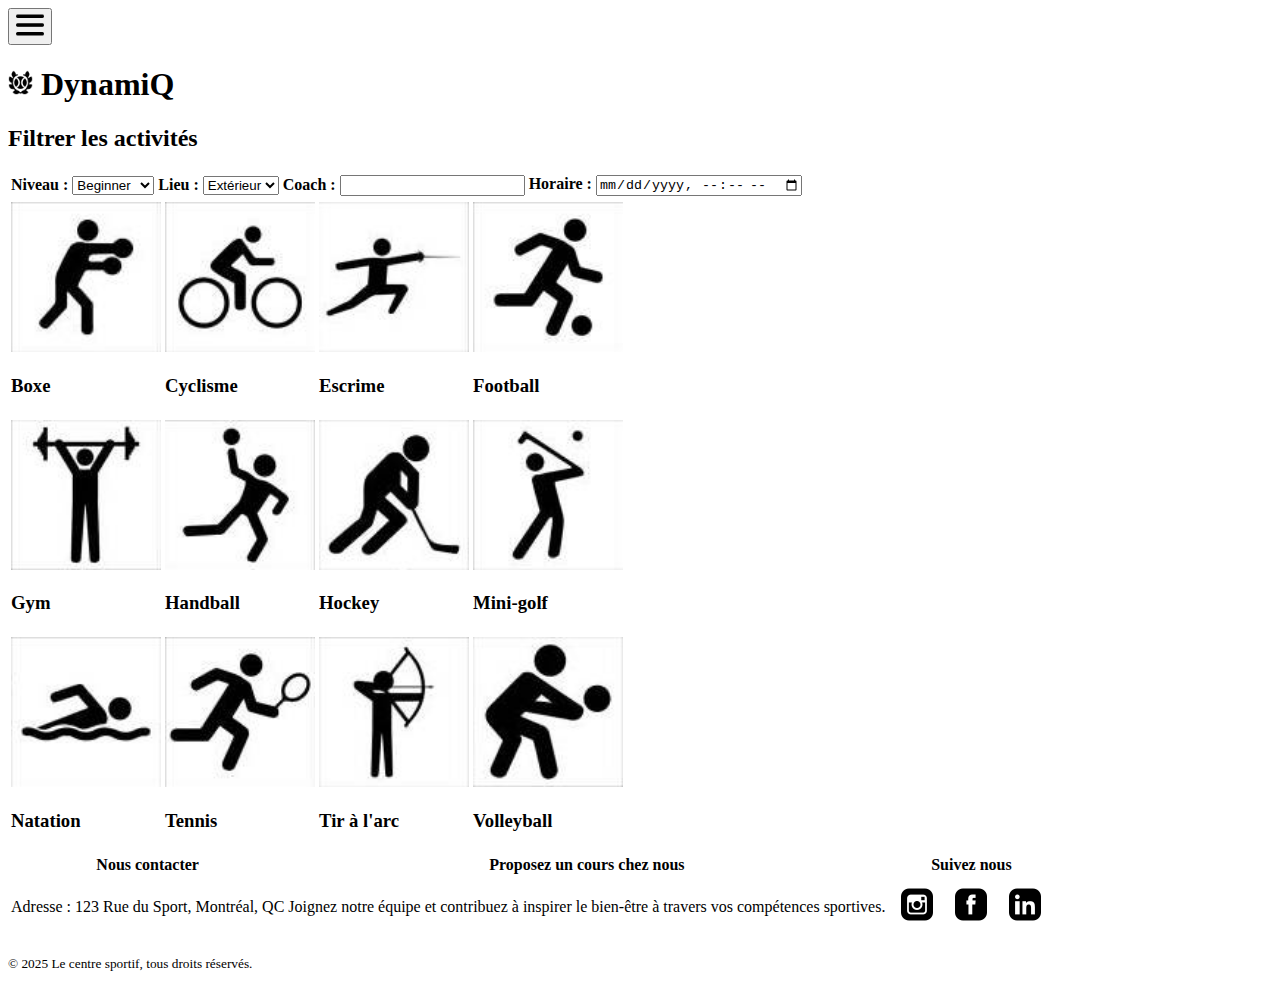
==== liste-activite.html @ 5c509751 "HTML - done" ====
<!DOCTYPE html>
<html lang="en">

  <head>
    <meta charset="UTF-8">
    <meta name="viewport" content="width=device-width, initial-scale=1.0">
    <title>Projet-de-Session</title>
  </head>

  <body>

    <!--HEADER-->
    <header>
      <button type="menu">
        <img src="./assets/menu.png" alt="menu" width="28">
      </button>
      <h1>
        <img src="./assets/icon.png" alt="icon" width=25>
        DynamiQ
      </h1>
    </header>

    <!--MAIN SECTION-->
    <main>
      <div>
        <h2>Filtrer les activités</h2>
        <form>
          <table>
            <thead>
              <tr>
                <th>
                  <label for="level">Niveau :</label>
                  <select name="level">
                    <option value="0">Beginner</option>
                    <option value="1">Medium</option>
                    <option value="2">Advanced</option>
                    <option value="3">Expert</option>
                  </select>
                </th>
                <th>
                  <label for="place">Lieu :</label>
                  <select name="place">
                    <option value="0">Extérieur</option>
                    <option value="1">Intérieur</option>
                  </select>
                </th>
                <th>
                  <label for="coach">Coach :</label>
                  <input type="text" name="coach">
                </th>
                <th>
                  <label for="schedule">Horaire :</label>
                  <input type="datetime-local" name="schedule">
                </th>
              </tr>
            </thead>
          </table>
        </form>
      </div>
      
      <!-- Images sports-->
      <div>
        <table>
          <!-- Première rangée du tableau-->

          <tr>

            <td>
              <article>
                <img src="./assets/sports/tile007.jpg" alt="Boxe" width="150">
                <h3>Boxe</h3>
              </article>
            </td>

            <td>
              <article>
                <img src="./assets/sports/tile006.jpg" alt="Cyclisme" width="150">
                <h3>Cyclisme</h3>
              </article>
            </td>

            <td>
              <article>
                <img src="./assets/sports/tile017.jpg" alt="Escrime" width="150">
                <h3>Escrime</h3>
              </article>
            </td>

            <td>
              <article>
                <img src="./assets/sports/tile000.jpg" alt="Football" width="150">
                <h3>Football</h3>
              </article>
            </td>
          </tr>

          <!-- Deuxième rangée du tableau-->
          <tr>

            <td>
              <article>
                <img src="./assets/sports/tile019.jpg" alt="Gym" width="150">
                <h3>Gym</h3>
              </article>
            </td>

            <td>
              <article>
                <img src="./assets/sports/tile005.jpg" alt="Handball" width="150">
                <h3>Handball</h3>
              </article>
            </td>

            <td>
              <article>
                <img src="./assets/sports/tile015.jpg" alt="Hockey" width="150">
                <h3>Hockey</h3>
              </article>
            </td>

            <td>
              <article>
                <img src="./assets/sports/tile012.jpg" alt="Mini-golf" width="150">
                <h3>Mini-golf</h3>
              </article>
            </td>
          </tr>

          <!-- Troisième rangée du tableau-->
          <tr>

            <td>
              <article>
                <img src="./assets/sports/tile002.jpg" alt="Natation" width="150">
                <h3>Natation</h3>
              </article>
            </td>

            <td>
              <article>
                <img src="./assets/sports/tile001.jpg" alt="Tennis" width="150">
                <h3>Tennis</h3>
              </article>
            </td>

            <td>
              <article>
                <img src="./assets/sports/tile009.jpg" alt="Tir à l'arc" width="150">
                <h3>Tir à l'arc</h3>
              </article>
            </td>

            <td>
              <article>
                <img src="./assets/sports/tile021.jpg" alt="Volleyball" width="150">
                <h3>Volleyball</h3>
              </article>
            </td>
          </tr>
        </table>
          
      </div>
    </main>

    <!--FOOTER-->
    <footer>
      <table>
        <thead>
          <tr>
            <th>Nous contacter</th>
            <th>Proposez un cours chez nous</th>
            <th>Suivez nous</th>
          </tr>
        </thead>
        <tbody>
          <tr>
            <td>
              Adresse : 123 Rue du Sport, Montréal, QC
            </td>
            <td>
              Joignez notre équipe et contribuez à inspirer le bien-être à
              travers vos compétences sportives.
            </td>
            <td>
              <table>
                <tbody>
                  <tr>
                    <td>
                      <img src="./assets/social-media-icons/tile000.png"
                        alt="instagram" width="50">
                    </td>
                    <td>
                      <img src="./assets/social-media-icons/tile001.png"
                        alt="facebook" width="50">
                    </td>
                    <td>
                      <img src="./assets/social-media-icons/tile007.png"
                        alt="linkedin" width="50">
                    </td>
                  </tr>
                </tbody>
              </table>
            </td>
          </tr>
        </tbody>
      </table>
      <p>
        <small>
          &copy; 2025 Le centre sportif, tous droits réservés.
        </small>
      </p>
    </footer>

  </body>

</html>
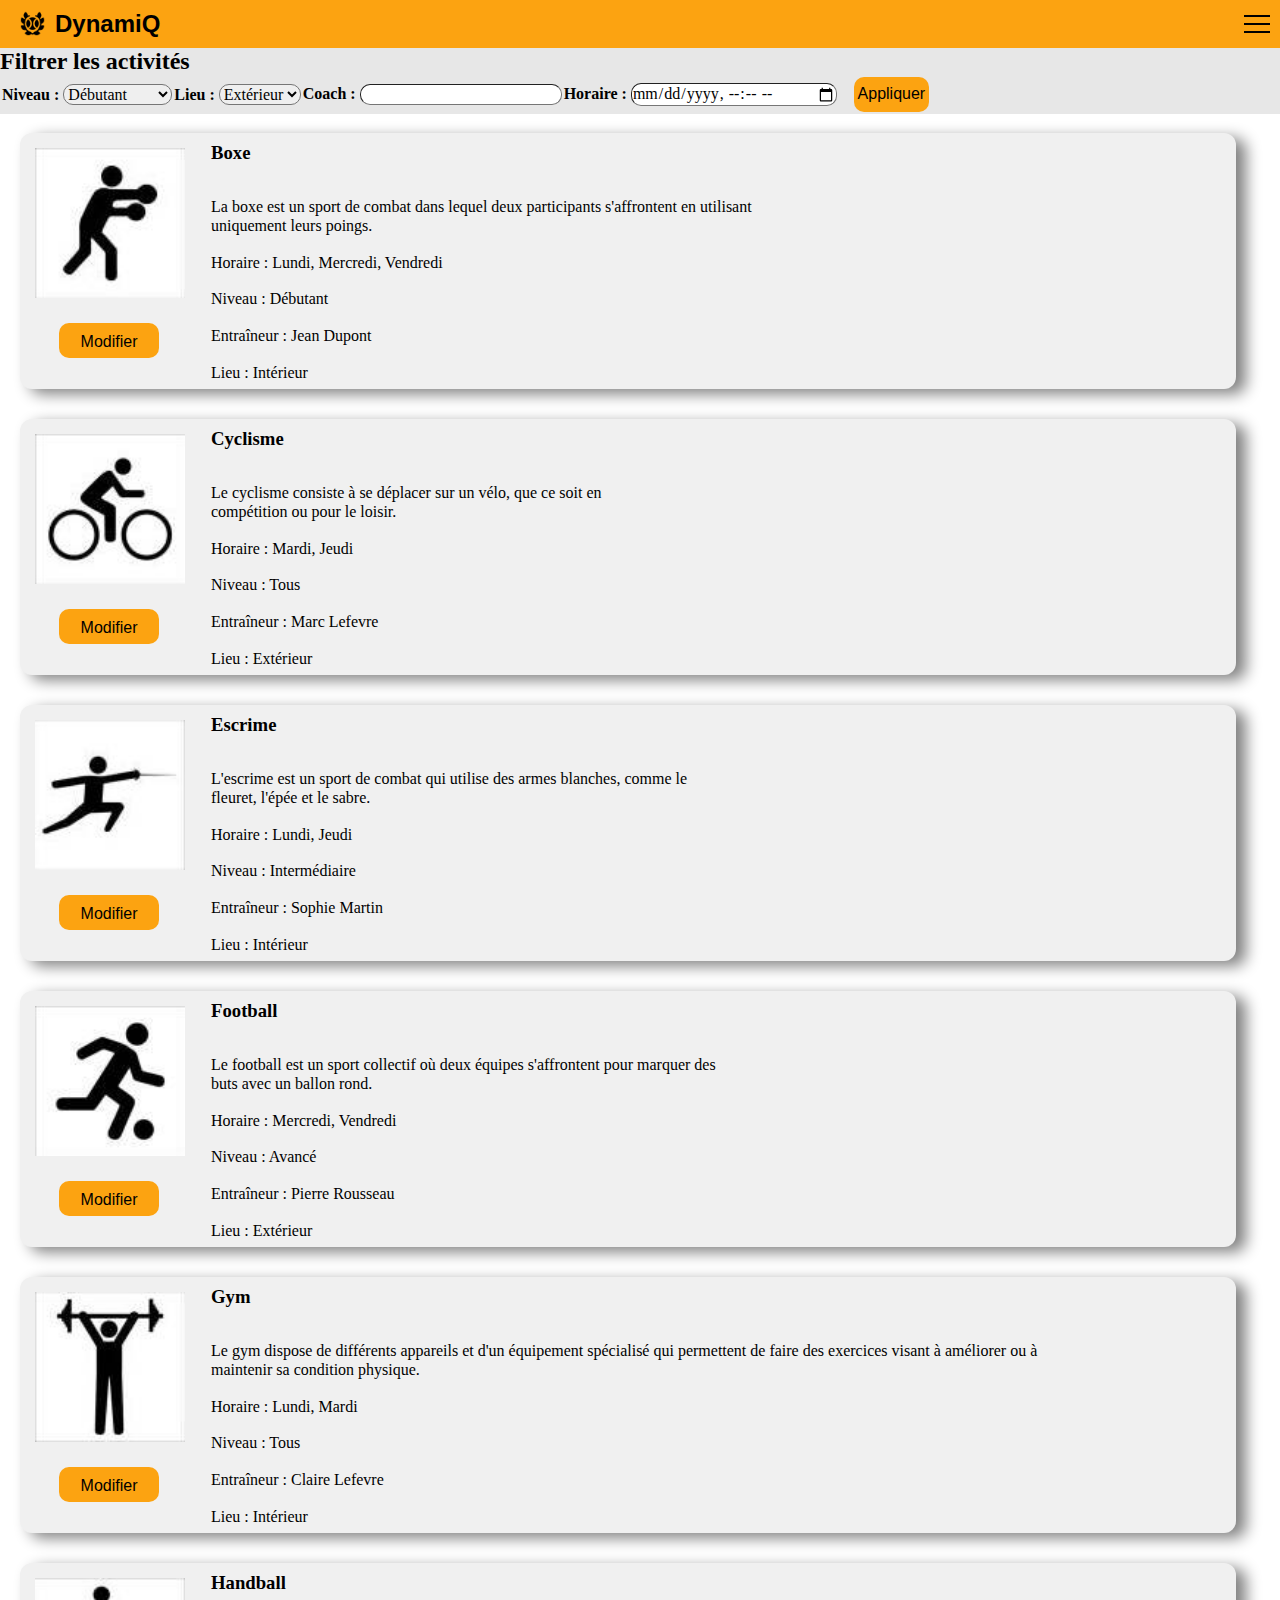
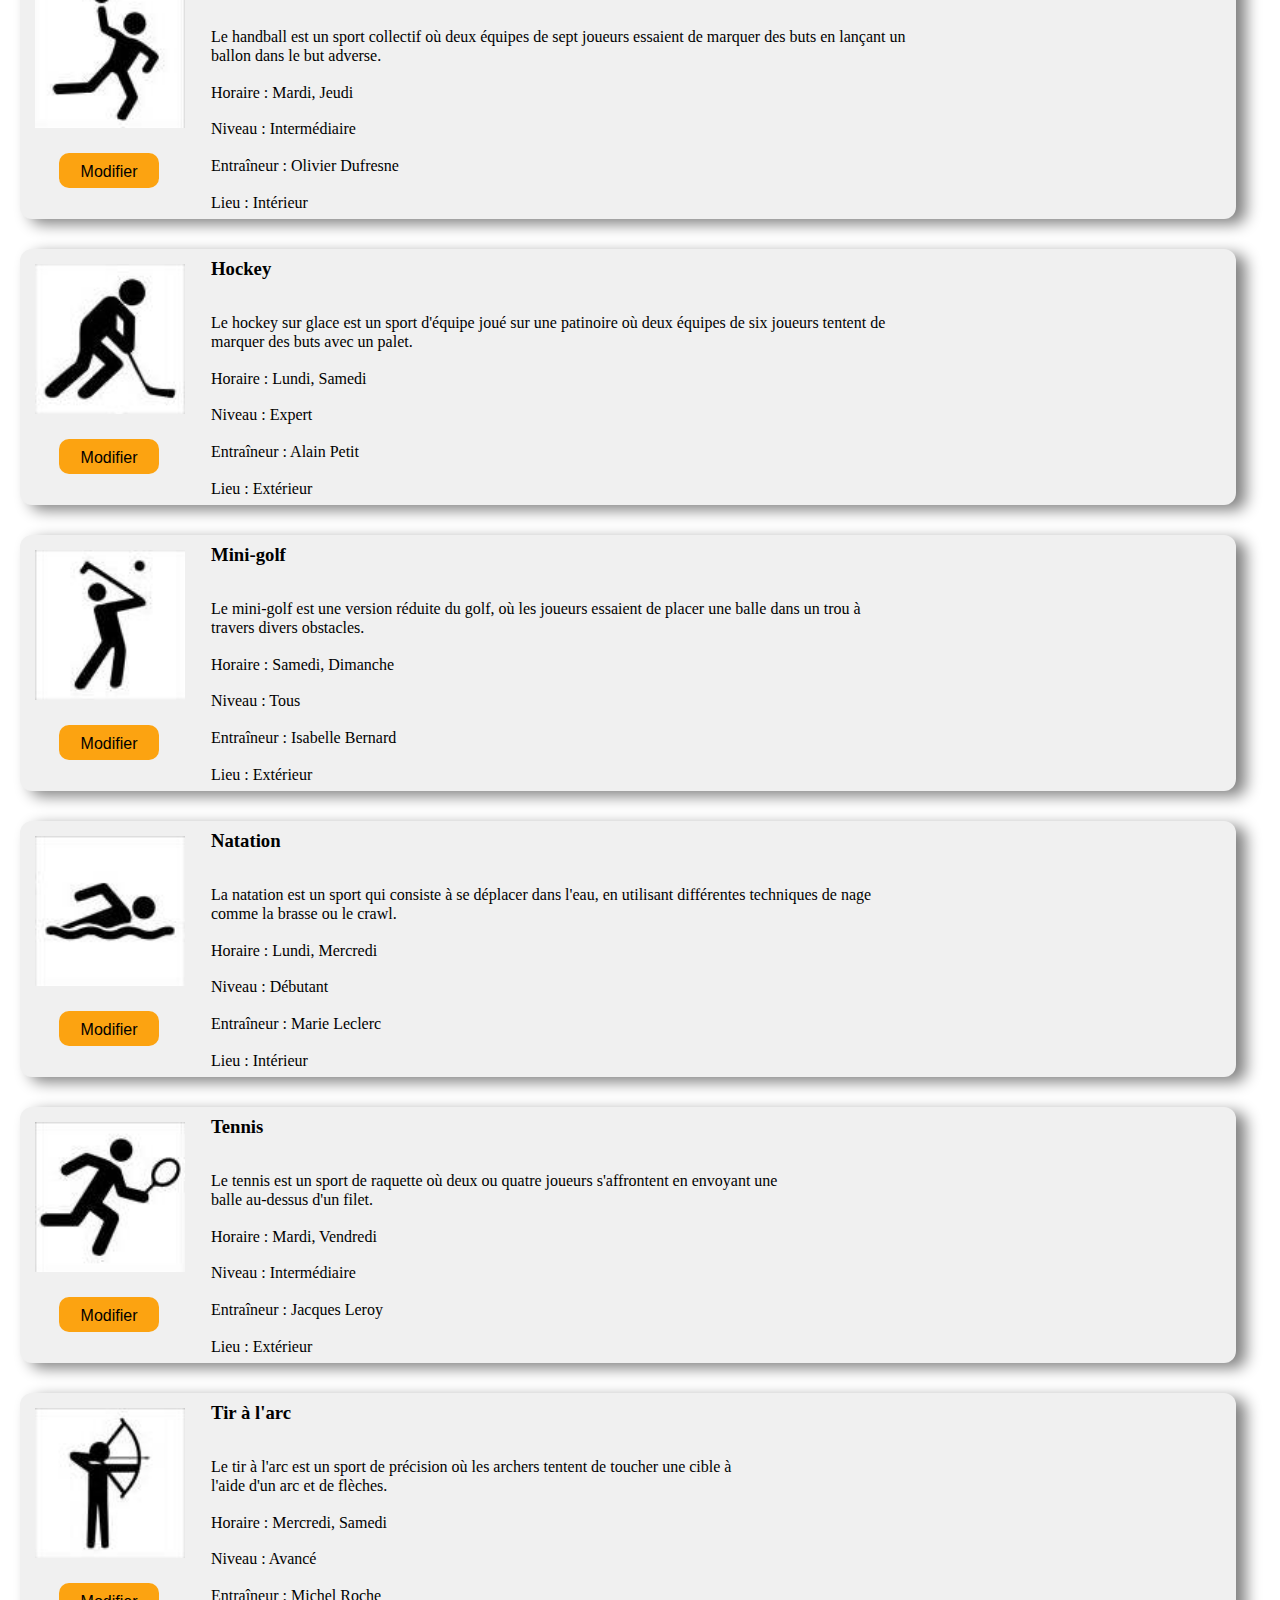
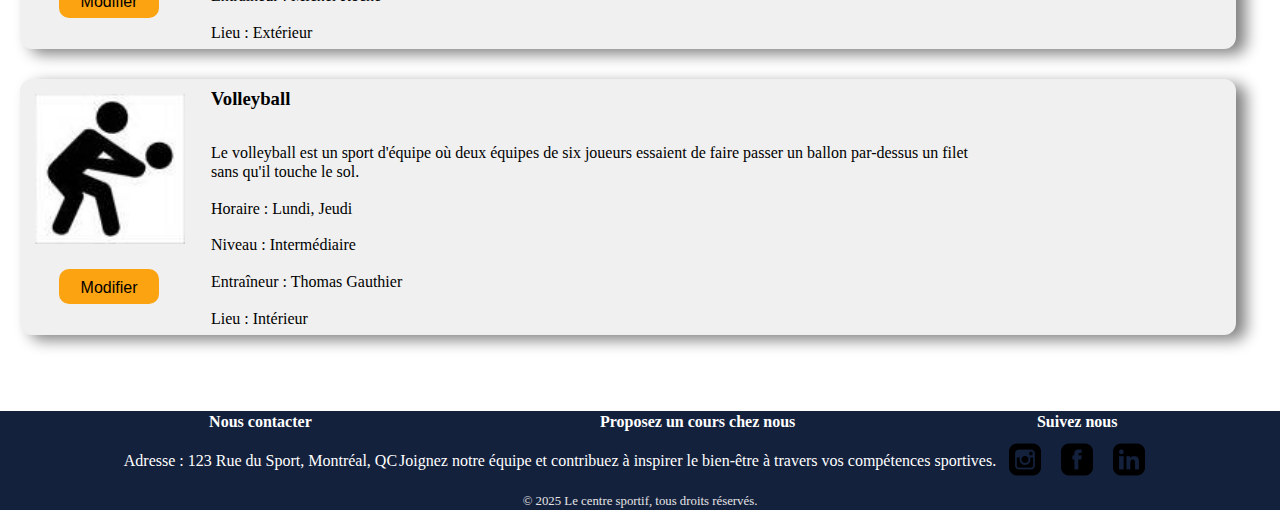
==== commit 902facb1: "CSS - done" ====
--- a/liste-activite.html
+++ b/liste-activite.html
@@ -5,24 +5,37 @@
     <meta charset="UTF-8">
     <meta name="viewport" content="width=device-width, initial-scale=1.0">
     <title>Projet-de-Session</title>
+    <link rel="stylesheet" href="./normalize.css">
+    <link rel="stylesheet" href="liste-activite.css">
   </head>
 
   <body>
 
     <!--HEADER-->
     <header>
-      <button type="menu">
-        <img src="./assets/menu.png" alt="menu" width="28">
-      </button>
+      
       <h1>
         <img src="./assets/icon.png" alt="icon" width=25>
         DynamiQ
       </h1>
+
+      <div class="hamburger-menu">
+        <input id="burger_toggle" type="checkbox" />
+        <label class="burger_btn" for="burger_toggle">
+          <span></span>
+        </label>
+        <ul class="burger_opened">
+          <li><a class="burger_item" href="./main.html">Principale</a></li>
+          <li><a class="burger_item" href="./formulaire.html">Formulaire</a></li>
+        </ul>
+      </div>
+
+
     </header>
 
     <!--MAIN SECTION-->
     <main>
-      <div>
+      <div class="filtre">
         <h2>Filtrer les activités</h2>
         <form>
           <table>
@@ -31,9 +44,9 @@
                 <th>
                   <label for="level">Niveau :</label>
                   <select name="level">
-                    <option value="0">Beginner</option>
-                    <option value="1">Medium</option>
-                    <option value="2">Advanced</option>
+                    <option value="0">Débutant</option>
+                    <option value="1">Intermédiaire</option>
+                    <option value="2">Avanc.</option>
                     <option value="3">Expert</option>
                   </select>
                 </th>
@@ -52,119 +65,183 @@
                   <label for="schedule">Horaire :</label>
                   <input type="datetime-local" name="schedule">
                 </th>
+                <th>
+                  <button type="button">Appliquer</button>
+                </th>
               </tr>
             </thead>
           </table>
         </form>
       </div>
+
+      <br>
       
       <!-- Images sports-->
-      <div>
-        <table>
-          <!-- Première rangée du tableau-->
-
-          <tr>
-
-            <td>
-              <article>
-                <img src="./assets/sports/tile007.jpg" alt="Boxe" width="150">
+      <div class="sports-container">
+        <div class="boxe">
+            <article>
+                <img src="./assets/sports/tile007.jpg" alt="Boxe" width="150"><br>
                 <h3>Boxe</h3>
-              </article>
-            </td>
-
-            <td>
-              <article>
-                <img src="./assets/sports/tile006.jpg" alt="Cyclisme" width="150">
+                <a href=formulaire.html class="modifier"> Modifier</a>
+                <p>La boxe est un sport de combat dans lequel deux participants s'affrontent en utilisant uniquement leurs poings.</p><br>
+                <p>Horaire : Lundi, Mercredi, Vendredi</p><br>
+                <p>Niveau : Débutant</p><br>
+                <p>Entraîneur : Jean Dupont</p><br>
+                <p>Lieu : Intérieur</p><br>
+            </article>
+        </div>
+    
+        <div class="cyclisme">
+            <article>
+                <img src="./assets/sports/tile006.jpg" alt="Cyclisme" width="150"><br>
                 <h3>Cyclisme</h3>
-              </article>
-            </td>
-
-            <td>
-              <article>
-                <img src="./assets/sports/tile017.jpg" alt="Escrime" width="150">
+                <a href=formulaire.html class="modifier"> Modifier</a>
+                <p>Le cyclisme consiste à se déplacer sur un vélo, que ce soit en compétition ou pour le loisir.</p><br>
+                <p>Horaire : Mardi, Jeudi</p><br>
+                <p>Niveau : Tous</p><br>
+                <p>Entraîneur : Marc Lefevre</p><br>
+                <p>Lieu : Extérieur</p><br>
+            </article>
+        </div>
+    
+        <div class="escrime">
+            <article>
+                <img src="./assets/sports/tile017.jpg" alt="Escrime" width="150"><br>
                 <h3>Escrime</h3>
-              </article>
-            </td>
-
-            <td>
-              <article>
-                <img src="./assets/sports/tile000.jpg" alt="Football" width="150">
+                <a href=formulaire.html class="modifier"> Modifier</a>
+                <p>L'escrime est un sport de combat qui utilise des armes blanches, comme le fleuret, l'épée et le sabre.</p><br>
+                <p>Horaire : Lundi, Jeudi</p><br>
+                <p>Niveau : Intermédiaire</p><br>
+                <p>Entraîneur : Sophie Martin</p><br>
+                <p>Lieu : Intérieur</p><br>
+            </article>
+        </div>
+    
+        <div class="football">
+            <article>
+                <img src="./assets/sports/tile000.jpg" alt="Football" width="150"><br>
                 <h3>Football</h3>
-              </article>
-            </td>
-          </tr>
-
-          <!-- Deuxième rangée du tableau-->
-          <tr>
-
-            <td>
-              <article>
-                <img src="./assets/sports/tile019.jpg" alt="Gym" width="150">
+                <a href=formulaire.html class="modifier"> Modifier</a>
+                <p>Le football est un sport collectif où deux équipes s'affrontent pour marquer des buts avec un ballon rond.</p><br>
+                <p>Horaire : Mercredi, Vendredi</p><br>
+                <p>Niveau : Avancé</p><br>
+                <p>Entraîneur : Pierre Rousseau</p><br>
+                <p>Lieu : Extérieur</p><br>
+            </article>
+        </div>
+    
+        <div class="gym">
+            <article>
+                <img src="./assets/sports/tile019.jpg" alt="Gym" width="150"><br>
                 <h3>Gym</h3>
-              </article>
-            </td>
-
-            <td>
-              <article>
-                <img src="./assets/sports/tile005.jpg" alt="Handball" width="150">
+                <a href=formulaire.html class="modifier"> Modifier</a>
+                <p>Le gym dispose de différents appareils et d'un équipement spécialisé qui permettent de faire des exercices visant à améliorer ou à maintenir sa condition physique.</p><br>
+                <p>Horaire : Lundi, Mardi</p><br>
+                <p>Niveau : Tous</p><br>
+                <p>Entraîneur : Claire Lefevre</p><br>
+                <p>Lieu : Intérieur</p><br>
+            </article>
+        </div>
+    
+        <div class="handball">
+            <article>
+                <img src="./assets/sports/tile005.jpg" alt="Handball" width="150"><br>
                 <h3>Handball</h3>
-              </article>
-            </td>
-
-            <td>
-              <article>
-                <img src="./assets/sports/tile015.jpg" alt="Hockey" width="150">
+                <a href=formulaire.html class="modifier"> Modifier</a>
+                <p>Le handball est un sport collectif où deux équipes de sept joueurs essaient de marquer des buts en lançant un ballon dans le but adverse.</p><br>
+                <p>Horaire : Mardi, Jeudi</p><br>
+                <p>Niveau : Intermédiaire</p><br>
+                <p>Entraîneur : Olivier Dufresne</p><br>
+                <p>Lieu : Intérieur</p><br>
+            </article>
+        </div>
+    
+        <div class="hockey">
+            <article>
+                <img src="./assets/sports/tile015.jpg" alt="Hockey" width="150"><br>
                 <h3>Hockey</h3>
-              </article>
-            </td>
-
-            <td>
-              <article>
-                <img src="./assets/sports/tile012.jpg" alt="Mini-golf" width="150">
+                <a href=formulaire.html class="modifier"> Modifier</a>
+                <p>Le hockey sur glace est un sport d'équipe joué sur une patinoire où deux équipes de six joueurs tentent de marquer des buts avec un palet.</p><br>
+                <p>Horaire : Lundi, Samedi</p><br>
+                <p>Niveau : Expert</p><br>
+                <p>Entraîneur : Alain Petit</p><br>
+                <p>Lieu : Extérieur</p><br>
+            </article>
+        </div>
+    
+        <div class="minigolf">
+            <article>
+                <img src="./assets/sports/tile012.jpg" alt="Mini-golf" width="150"><br>
                 <h3>Mini-golf</h3>
-              </article>
-            </td>
-          </tr>
-
-          <!-- Troisième rangée du tableau-->
-          <tr>
-
-            <td>
-              <article>
-                <img src="./assets/sports/tile002.jpg" alt="Natation" width="150">
+                <a href=formulaire.html class="modifier"> Modifier</a>
+                <p>Le mini-golf est une version réduite du golf, où les joueurs essaient de placer une balle dans un trou à travers divers obstacles.</p><br>
+                <p>Horaire : Samedi, Dimanche</p><br>
+                <p>Niveau : Tous</p><br>
+                <p>Entraîneur : Isabelle Bernard</p><br>
+                <p>Lieu : Extérieur</p><br>
+            </article>
+        </div>
+    
+        <div class="natation">
+            <article>
+                <img src="./assets/sports/tile002.jpg" alt="Natation" width="150"><br>
                 <h3>Natation</h3>
-              </article>
-            </td>
-
-            <td>
-              <article>
-                <img src="./assets/sports/tile001.jpg" alt="Tennis" width="150">
+                <a href=formulaire.html class="modifier"> Modifier</a>
+                <p>La natation est un sport qui consiste à se déplacer dans l'eau, en utilisant différentes techniques de nage comme la brasse ou le crawl.</p><br>
+                <p>Horaire : Lundi, Mercredi</p><br>
+                <p>Niveau : Débutant</p><br>
+                <p>Entraîneur : Marie Leclerc</p><br>
+                <p>Lieu : Intérieur</p><br>
+            </article>
+        </div>
+    
+        <div class="tennis">
+            <article>
+                <img src="./assets/sports/tile001.jpg" alt="Tennis" width="150"><br>
                 <h3>Tennis</h3>
-              </article>
-            </td>
-
-            <td>
-              <article>
-                <img src="./assets/sports/tile009.jpg" alt="Tir à l'arc" width="150">
+                <a href=formulaire.html class="modifier"> Modifier</a>
+                <p>Le tennis est un sport de raquette où deux ou quatre joueurs s'affrontent en envoyant une balle au-dessus d'un filet.</p><br>
+                <p>Horaire : Mardi, Vendredi</p><br>
+                <p>Niveau : Intermédiaire</p><br>
+                <p>Entraîneur : Jacques Leroy</p><br>
+                <p>Lieu : Extérieur</p><br>
+            </article>
+        </div>
+    
+        <div class="tiralarc">
+            <article>
+                <img src="./assets/sports/tile009.jpg" alt="Tir à l'arc" width="150"><br>
                 <h3>Tir à l'arc</h3>
-              </article>
-            </td>
-
-            <td>
-              <article>
-                <img src="./assets/sports/tile021.jpg" alt="Volleyball" width="150">
+                <a href=formulaire.html class="modifier"> Modifier</a>
+                <p>Le tir à l'arc est un sport de précision où les archers tentent de toucher une cible à l'aide d'un arc et de flèches.</p><br>
+                <p>Horaire : Mercredi, Samedi</p><br>
+                <p>Niveau : Avancé</p><br>
+                <p>Entraîneur : Michel Roche</p><br>
+                <p>Lieu : Extérieur</p><br>
+            </article>
+        </div>
+    
+        <div class="volleyball">
+            <article>
+                <img src="./assets/sports/tile021.jpg" alt="Volleyball" width="150"><br>
                 <h3>Volleyball</h3>
-              </article>
-            </td>
-          </tr>
-        </table>
-          
-      </div>
+                <a href=formulaire.html class="modifier"> Modifier</a>
+                <p>Le volleyball est un sport d'équipe où deux équipes de six joueurs essaient de faire passer un ballon par-dessus un filet sans qu'il touche le sol.</p><br>
+                <p>Horaire : Lundi, Jeudi</p><br>
+                <p>Niveau : Intermédiaire</p><br>
+                <p>Entraîneur : Thomas Gauthier</p><br>
+                <p>Lieu : Intérieur</p><br>
+            </article>
+        </div>
+    </div>
+    
+    
+    
     </main>
 
     <!--FOOTER-->
     <footer>
-      <table>
+      <table class="flex-centered">
         <thead>
           <tr>
             <th>Nous contacter</th>
@@ -204,7 +281,7 @@
           </tr>
         </tbody>
       </table>
-      <p>
+      <p class="grey-text flex-centered">
         <small>
           &copy; 2025 Le centre sportif, tous droits réservés.
         </small>
--- a/liste-activite.css
+++ b/liste-activite.css
@@ -0,0 +1,243 @@
+/*
+Ceci s'assure qu'il n'y a pas d'espace blanc entre le header et la partie filtre
+*/
+
+* {
+  margin: 0;
+  padding: 0;
+  box-sizing: border-box; 
+}
+
+/*
+****** Style du burger menu ********
+tutoriel suivi:
+https://alvarotrigo.com/blog/hamburger-menu-css/
+*/
+#burger_toggle {
+  opacity: 0;
+}
+
+#burger_toggle:checked + .burger_btn > span {
+  transform: rotate(45deg);
+}
+
+#burger_toggle:checked + .burger_btn > span::before {
+  top: 0;
+  transform: rotate(0deg);
+}
+
+#burger_toggle:checked + .burger_btn > span::after {
+  top: 0;
+  transform: rotate(90deg);
+}
+
+#burger_toggle:checked ~ .burger_opened {
+  right: 0;
+}
+
+.burger_btn {
+  position: fixed;
+  top: 23px;
+  right: 10px;
+  width: 26px;
+  height: 26px;
+  cursor: pointer;
+  z-index: 2;
+}
+
+.burger_btn > span, .burger_btn > span::before, .burger_btn > span::after {
+  display: block;
+  position: absolute;
+  width: 100%;
+  height: 2px;
+  background-color: black;
+  transition-duration: .25s;
+}
+
+.burger_btn > span::before {
+  content: '';
+  top: -8px;
+}
+
+.burger_btn > span::after {
+  content: '';
+  top: 8px;
+}
+
+.burger_opened {
+  display: block;
+  position: fixed;
+  top: 0;
+  right: -100%;
+  width: 150px;
+  height: auto;
+  margin: 0;
+  padding-top: 50px;
+  list-style: none;
+  background-color: #fca311ff;
+  transition-duration: .25s;
+  z-index: 1;
+}
+
+.burger_item {
+  display: block;
+  padding: 12px;
+  color: black;
+  font-family: 'Roboto', sans-serif;
+  font-size: 20px;
+  font-weight: 600;
+  text-decoration: none;
+  transition-duration: .25s;
+}
+
+.burger_item:hover {
+  background-color: rgb(194, 124, 12);
+}
+
+
+/*
+****** Style du header ********
+*/
+header {
+  background-color: #fca311ff;
+  display: flex;
+  justify-content: space-between;
+  padding: 10px 20px;
+  width: 100%;
+}
+
+header h1 {
+  display: flex;
+  align-items: center;
+  font-family: Arial, sans-serif;
+  font-size: 24px;
+  margin: 0;
+  color: black;
+}
+
+header h1 img {
+  margin-right: 10px;
+}
+
+header button {
+  background: none;
+  border: none;
+  cursor: pointer;
+}
+
+/*
+****** Filtre pour la sélection ********
+*/
+.filtre {
+  background-color: rgb(231, 231, 231);
+}
+
+.filtre select, input {
+  border-radius: 10px;
+  border-width: 1px;
+}
+
+
+/* Rendre le bouton filtre beau */
+.filtre button {
+  margin-left: 15px;
+  width: 75px;
+  height: 35px;
+  background-color: #fca311ff;
+  border: none;
+  border-radius: 10px;
+  font-family: Arial, sans-serif;
+  cursor: pointer;
+  transition: box-shadow 0.25s ease-in-out, text-shadow 0.25s ease-in-out;
+  
+}
+
+
+/*
+**********Sports************
+*/
+
+
+/* Conteneur des sports */
+.sports-container {
+  display: flex;
+  flex-direction: column;
+  gap: 30px;
+}
+
+/* Chaque sport dans une boîte horizontale */
+.sports-container > div {
+  display: flex;
+  background-color: #f0f0f0;
+  padding: 15px;
+  border-radius: 12px;
+  margin-left: 20px;
+  width: 95%;
+  height: 16rem;
+  box-shadow: 10px 5px 15px gray;
+  
+}
+
+/* Images des sports */
+.sports-container > div img {
+  width: 150px;
+  height: auto;
+}
+
+/* Titre des sports en haut à droite */
+.sports-container > div h3, .sports-container > div p {
+  position: relative;
+  bottom: 10rem;
+  left: 11rem;
+  word-wrap: break-word; /* Empêche le texte de déborder */
+  max-width: calc(100% - 150px); 
+
+}
+
+/* Bouton Modifier */
+.sports-container a {
+  display: inline-block;
+  margin-left: 1.5rem;
+  background-color: #fca311ff;
+  border: none;
+  border-radius: 10px;
+  font-family: Arial, sans-serif;
+  color: black;
+  text-decoration: none;
+  width: 100px;
+  height: 35px;
+  text-align: center;
+  line-height: 38px;
+  transition: box-shadow 0.25s ease-in-out, text-shadow 0.25s ease-in-out;
+}
+
+/* Animations des boutons filtre et modifier*/
+.sports-container a:hover , .filtre button:hover{
+  box-shadow: 0px 0px 15px 1px rgb(20, 33, 61);
+  text-shadow: 2px 2px 5px rgba(0, 0, 0, 0.3);
+}
+
+
+
+
+/*
+****** Style du footer ********
+*/
+footer{
+  margin-top: 6%;
+  background: rgb(20, 33, 61);
+  color: white;
+  display: flex;
+  flex-direction: column;
+  justify-content: space-evenly;
+  
+}
+
+.grey-text{
+  color: rgb(229, 229, 229);
+}
+
+.flex-centered{
+  justify-self: center;
+  align-self: center;
+}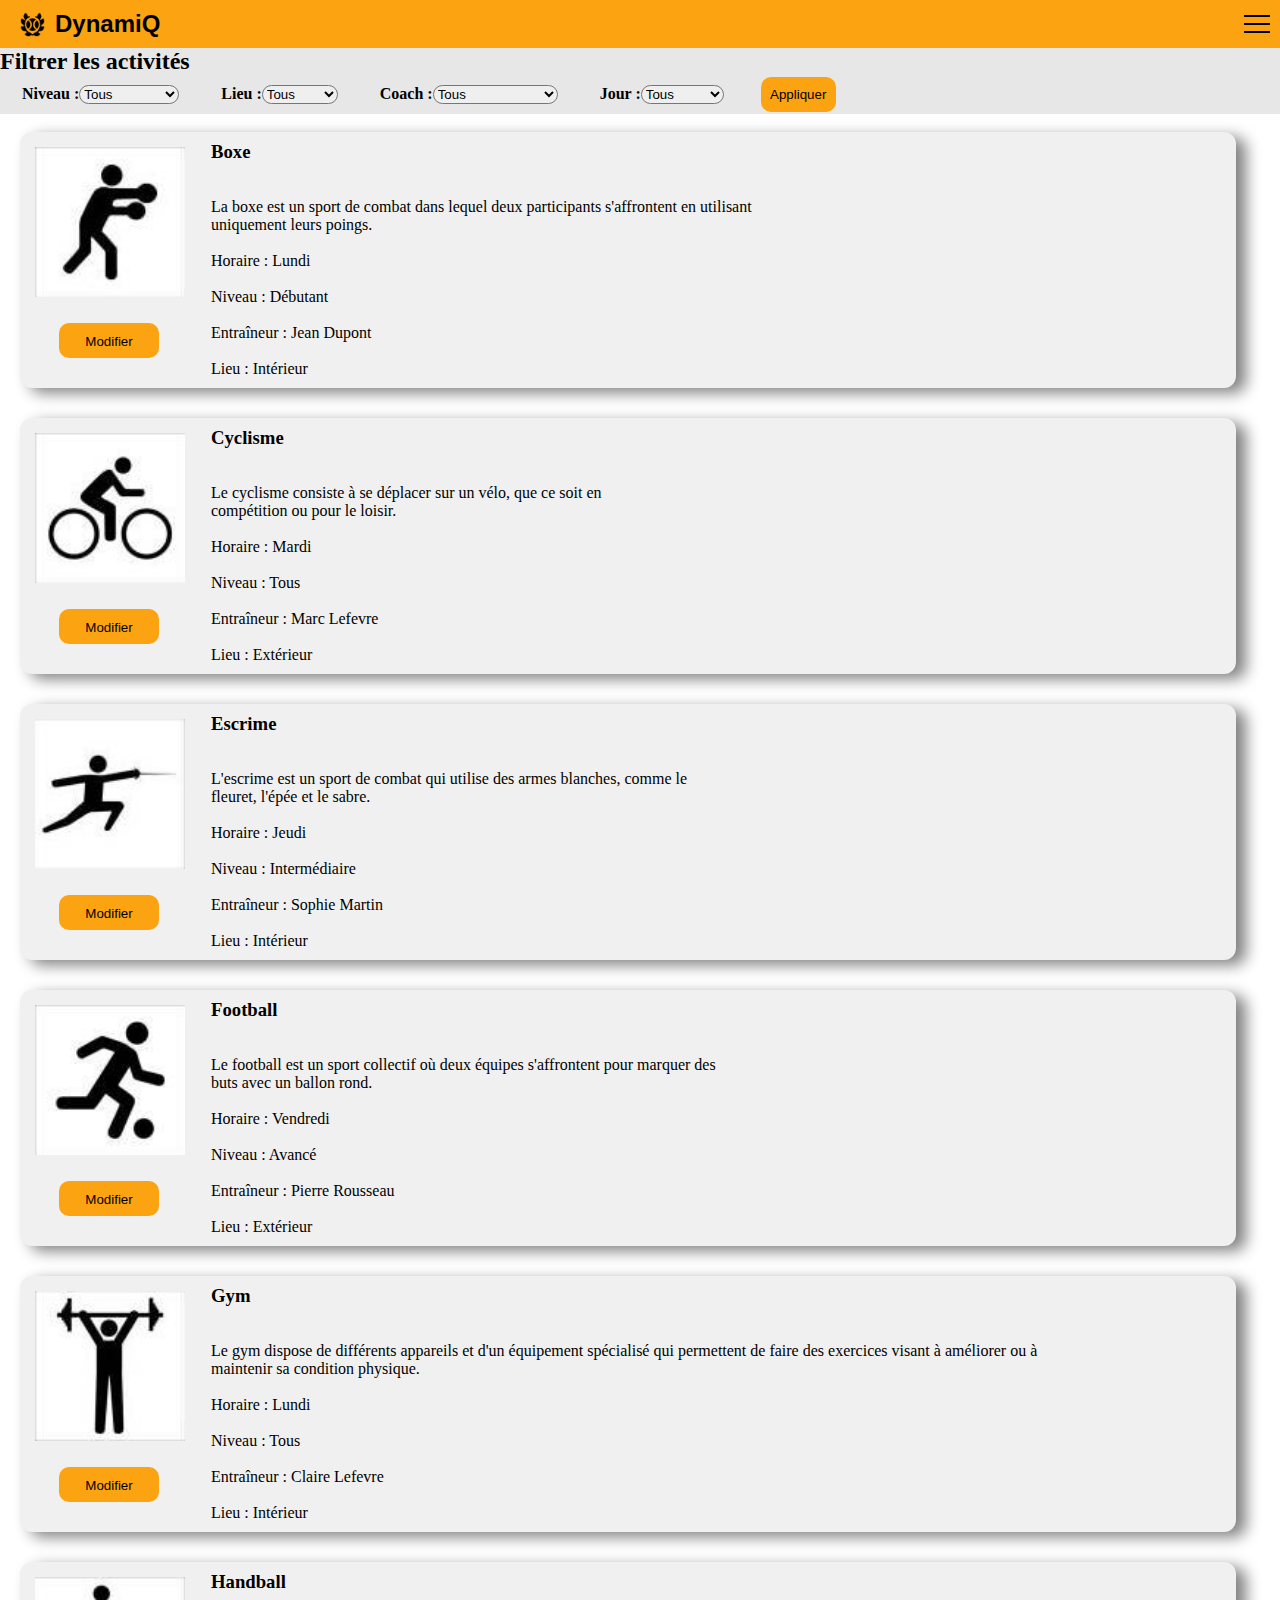
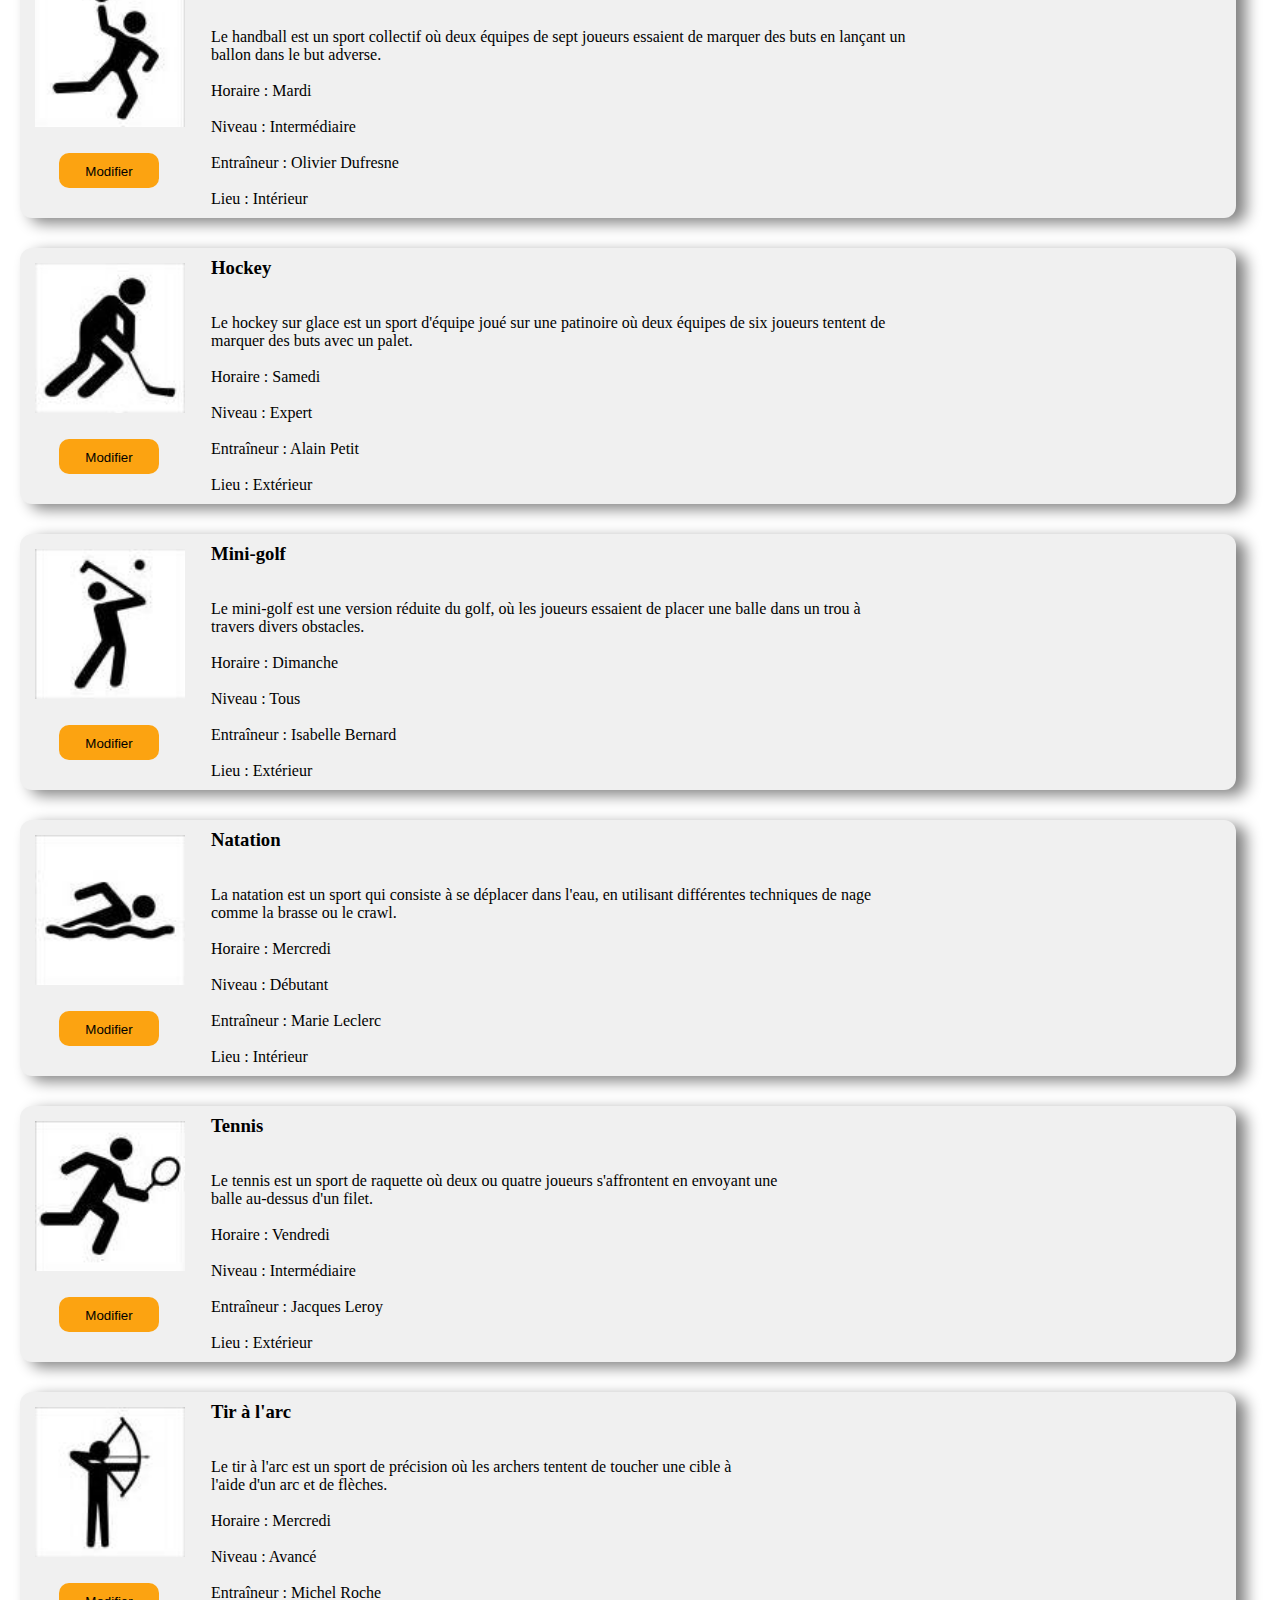
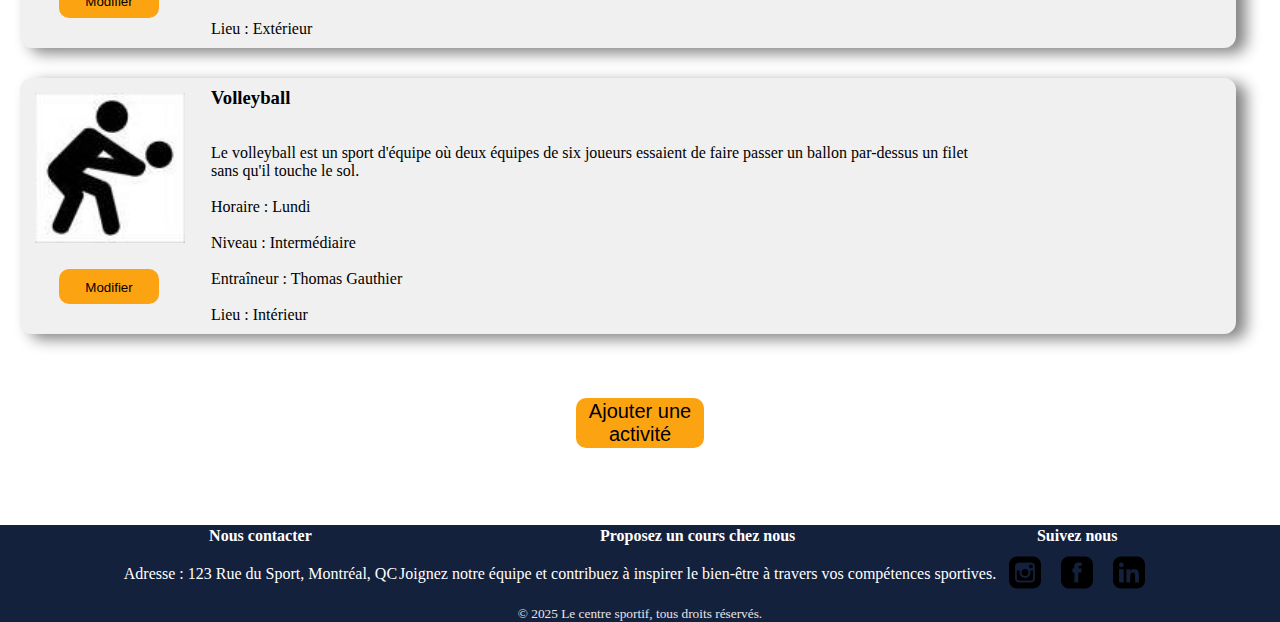
==== commit 7fe7f569: "JS - done" ====
--- a/liste-activite.html
+++ b/liste-activite.html
@@ -1,293 +1,115 @@
 <!DOCTYPE html>
 <html lang="en">
 
-  <head>
-    <meta charset="UTF-8">
-    <meta name="viewport" content="width=device-width, initial-scale=1.0">
-    <title>Projet-de-Session</title>
-    <link rel="stylesheet" href="./normalize.css">
-    <link rel="stylesheet" href="liste-activite.css">
-  </head>
+<head>
+  <meta charset="UTF-8">
+  <meta name="viewport" content="width=device-width, initial-scale=1.0">
+  <title>Projet-de-Session</title>
+  <link rel="stylesheet" href="liste-activite.css">
+  <script src="data.js"></script>
+  <script src="main.js"></script>
+</head>
 
-  <body>
+<body>
 
-    <!--HEADER-->
-    <header>
-      
-      <h1>
-        <img src="./assets/icon.png" alt="icon" width=25>
-        DynamiQ
-      </h1>
+  <!--HEADER-->
+  <header>
 
-      <div class="hamburger-menu">
-        <input id="burger_toggle" type="checkbox" />
-        <label class="burger_btn" for="burger_toggle">
-          <span></span>
-        </label>
-        <ul class="burger_opened">
-          <li><a class="burger_item" href="./main.html">Principale</a></li>
-          <li><a class="burger_item" href="./formulaire.html">Formulaire</a></li>
-        </ul>
-      </div>
+    <h1>
+      <img src="./assets/icon.png" alt="icon" width=25 class="logo">
+      DynamiQ
+    </h1>
+
+    <div class="hamburger-menu">
+      <input id="burger_toggle" type="checkbox" />
+      <label class="burger_btn" for="burger_toggle">
+        <span></span>
+      </label>
+      <ul class="burger_opened">
+        <li><button class="burger_item btn-vers-main">Principale</btton></li>
+        <li><button class="burger_item btn-vers-formulaire">Formulaire</button></li>
+      </ul>
+    </div>
 
 
-    </header>
+  </header>
 
-    <!--MAIN SECTION-->
-    <main>
-      <div class="filtre">
-        <h2>Filtrer les activités</h2>
-        <form>
-          <table>
-            <thead>
-              <tr>
-                <th>
-                  <label for="level">Niveau :</label>
-                  <select name="level">
-                    <option value="0">Débutant</option>
-                    <option value="1">Intermédiaire</option>
-                    <option value="2">Avanc.</option>
-                    <option value="3">Expert</option>
-                  </select>
-                </th>
-                <th>
-                  <label for="place">Lieu :</label>
-                  <select name="place">
-                    <option value="0">Extérieur</option>
-                    <option value="1">Intérieur</option>
-                  </select>
-                </th>
-                <th>
-                  <label for="coach">Coach :</label>
-                  <input type="text" name="coach">
-                </th>
-                <th>
-                  <label for="schedule">Horaire :</label>
-                  <input type="datetime-local" name="schedule">
-                </th>
-                <th>
-                  <button type="button">Appliquer</button>
-                </th>
-              </tr>
-            </thead>
-          </table>
-        </form>
-      </div>
+  <!--MAIN SECTION-->
+  <main>
+    <div class="filtre">
+      <h2>Filtrer les activités</h2>
+      <form>
+        <table>
+          <thead>
+            <tr>
+              <!-- Ici sera inséré les filtres à partir de JS-->
+            </tr>
+          </thead>
+        </table>
+      </form>
+    </div>
 
-      <br>
-      
-      <!-- Images sports-->
-      <div class="sports-container">
-        <div class="boxe">
-            <article>
-                <img src="./assets/sports/tile007.jpg" alt="Boxe" width="150"><br>
-                <h3>Boxe</h3>
-                <a href=formulaire.html class="modifier"> Modifier</a>
-                <p>La boxe est un sport de combat dans lequel deux participants s'affrontent en utilisant uniquement leurs poings.</p><br>
-                <p>Horaire : Lundi, Mercredi, Vendredi</p><br>
-                <p>Niveau : Débutant</p><br>
-                <p>Entraîneur : Jean Dupont</p><br>
-                <p>Lieu : Intérieur</p><br>
-            </article>
-        </div>
-    
-        <div class="cyclisme">
-            <article>
-                <img src="./assets/sports/tile006.jpg" alt="Cyclisme" width="150"><br>
-                <h3>Cyclisme</h3>
-                <a href=formulaire.html class="modifier"> Modifier</a>
-                <p>Le cyclisme consiste à se déplacer sur un vélo, que ce soit en compétition ou pour le loisir.</p><br>
-                <p>Horaire : Mardi, Jeudi</p><br>
-                <p>Niveau : Tous</p><br>
-                <p>Entraîneur : Marc Lefevre</p><br>
-                <p>Lieu : Extérieur</p><br>
-            </article>
-        </div>
-    
-        <div class="escrime">
-            <article>
-                <img src="./assets/sports/tile017.jpg" alt="Escrime" width="150"><br>
-                <h3>Escrime</h3>
-                <a href=formulaire.html class="modifier"> Modifier</a>
-                <p>L'escrime est un sport de combat qui utilise des armes blanches, comme le fleuret, l'épée et le sabre.</p><br>
-                <p>Horaire : Lundi, Jeudi</p><br>
-                <p>Niveau : Intermédiaire</p><br>
-                <p>Entraîneur : Sophie Martin</p><br>
-                <p>Lieu : Intérieur</p><br>
-            </article>
-        </div>
-    
-        <div class="football">
-            <article>
-                <img src="./assets/sports/tile000.jpg" alt="Football" width="150"><br>
-                <h3>Football</h3>
-                <a href=formulaire.html class="modifier"> Modifier</a>
-                <p>Le football est un sport collectif où deux équipes s'affrontent pour marquer des buts avec un ballon rond.</p><br>
-                <p>Horaire : Mercredi, Vendredi</p><br>
-                <p>Niveau : Avancé</p><br>
-                <p>Entraîneur : Pierre Rousseau</p><br>
-                <p>Lieu : Extérieur</p><br>
-            </article>
-        </div>
-    
-        <div class="gym">
-            <article>
-                <img src="./assets/sports/tile019.jpg" alt="Gym" width="150"><br>
-                <h3>Gym</h3>
-                <a href=formulaire.html class="modifier"> Modifier</a>
-                <p>Le gym dispose de différents appareils et d'un équipement spécialisé qui permettent de faire des exercices visant à améliorer ou à maintenir sa condition physique.</p><br>
-                <p>Horaire : Lundi, Mardi</p><br>
-                <p>Niveau : Tous</p><br>
-                <p>Entraîneur : Claire Lefevre</p><br>
-                <p>Lieu : Intérieur</p><br>
-            </article>
-        </div>
-    
-        <div class="handball">
-            <article>
-                <img src="./assets/sports/tile005.jpg" alt="Handball" width="150"><br>
-                <h3>Handball</h3>
-                <a href=formulaire.html class="modifier"> Modifier</a>
-                <p>Le handball est un sport collectif où deux équipes de sept joueurs essaient de marquer des buts en lançant un ballon dans le but adverse.</p><br>
-                <p>Horaire : Mardi, Jeudi</p><br>
-                <p>Niveau : Intermédiaire</p><br>
-                <p>Entraîneur : Olivier Dufresne</p><br>
-                <p>Lieu : Intérieur</p><br>
-            </article>
-        </div>
-    
-        <div class="hockey">
-            <article>
-                <img src="./assets/sports/tile015.jpg" alt="Hockey" width="150"><br>
-                <h3>Hockey</h3>
-                <a href=formulaire.html class="modifier"> Modifier</a>
-                <p>Le hockey sur glace est un sport d'équipe joué sur une patinoire où deux équipes de six joueurs tentent de marquer des buts avec un palet.</p><br>
-                <p>Horaire : Lundi, Samedi</p><br>
-                <p>Niveau : Expert</p><br>
-                <p>Entraîneur : Alain Petit</p><br>
-                <p>Lieu : Extérieur</p><br>
-            </article>
-        </div>
-    
-        <div class="minigolf">
-            <article>
-                <img src="./assets/sports/tile012.jpg" alt="Mini-golf" width="150"><br>
-                <h3>Mini-golf</h3>
-                <a href=formulaire.html class="modifier"> Modifier</a>
-                <p>Le mini-golf est une version réduite du golf, où les joueurs essaient de placer une balle dans un trou à travers divers obstacles.</p><br>
-                <p>Horaire : Samedi, Dimanche</p><br>
-                <p>Niveau : Tous</p><br>
-                <p>Entraîneur : Isabelle Bernard</p><br>
-                <p>Lieu : Extérieur</p><br>
-            </article>
-        </div>
-    
-        <div class="natation">
-            <article>
-                <img src="./assets/sports/tile002.jpg" alt="Natation" width="150"><br>
-                <h3>Natation</h3>
-                <a href=formulaire.html class="modifier"> Modifier</a>
-                <p>La natation est un sport qui consiste à se déplacer dans l'eau, en utilisant différentes techniques de nage comme la brasse ou le crawl.</p><br>
-                <p>Horaire : Lundi, Mercredi</p><br>
-                <p>Niveau : Débutant</p><br>
-                <p>Entraîneur : Marie Leclerc</p><br>
-                <p>Lieu : Intérieur</p><br>
-            </article>
-        </div>
-    
-        <div class="tennis">
-            <article>
-                <img src="./assets/sports/tile001.jpg" alt="Tennis" width="150"><br>
-                <h3>Tennis</h3>
-                <a href=formulaire.html class="modifier"> Modifier</a>
-                <p>Le tennis est un sport de raquette où deux ou quatre joueurs s'affrontent en envoyant une balle au-dessus d'un filet.</p><br>
-                <p>Horaire : Mardi, Vendredi</p><br>
-                <p>Niveau : Intermédiaire</p><br>
-                <p>Entraîneur : Jacques Leroy</p><br>
-                <p>Lieu : Extérieur</p><br>
-            </article>
-        </div>
-    
-        <div class="tiralarc">
-            <article>
-                <img src="./assets/sports/tile009.jpg" alt="Tir à l'arc" width="150"><br>
-                <h3>Tir à l'arc</h3>
-                <a href=formulaire.html class="modifier"> Modifier</a>
-                <p>Le tir à l'arc est un sport de précision où les archers tentent de toucher une cible à l'aide d'un arc et de flèches.</p><br>
-                <p>Horaire : Mercredi, Samedi</p><br>
-                <p>Niveau : Avancé</p><br>
-                <p>Entraîneur : Michel Roche</p><br>
-                <p>Lieu : Extérieur</p><br>
-            </article>
-        </div>
-    
-        <div class="volleyball">
-            <article>
-                <img src="./assets/sports/tile021.jpg" alt="Volleyball" width="150"><br>
-                <h3>Volleyball</h3>
-                <a href=formulaire.html class="modifier"> Modifier</a>
-                <p>Le volleyball est un sport d'équipe où deux équipes de six joueurs essaient de faire passer un ballon par-dessus un filet sans qu'il touche le sol.</p><br>
-                <p>Horaire : Lundi, Jeudi</p><br>
-                <p>Niveau : Intermédiaire</p><br>
-                <p>Entraîneur : Thomas Gauthier</p><br>
-                <p>Lieu : Intérieur</p><br>
-            </article>
-        </div>
+    <br>
+
+    <!-- Images sports-->
+    <div class="sports-container" id="sports-liste">
+      <!-- Ici seront insérés les filtres à partir de JS-->
     </div>
-    
-    
-    
-    </main>
 
-    <!--FOOTER-->
-    <footer>
-      <table class="flex-centered">
-        <thead>
-          <tr>
-            <th>Nous contacter</th>
-            <th>Proposez un cours chez nous</th>
-            <th>Suivez nous</th>
-          </tr>
-        </thead>
-        <tbody>
-          <tr>
-            <td>
-              Adresse : 123 Rue du Sport, Montréal, QC
-            </td>
-            <td>
-              Joignez notre équipe et contribuez à inspirer le bien-être à
-              travers vos compétences sportives.
-            </td>
-            <td>
-              <table>
-                <tbody>
-                  <tr>
-                    <td>
-                      <img src="./assets/social-media-icons/tile000.png"
-                        alt="instagram" width="50">
-                    </td>
-                    <td>
-                      <img src="./assets/social-media-icons/tile001.png"
-                        alt="facebook" width="50">
-                    </td>
-                    <td>
-                      <img src="./assets/social-media-icons/tile007.png"
-                        alt="linkedin" width="50">
-                    </td>
-                  </tr>
-                </tbody>
-              </table>
-            </td>
-          </tr>
-        </tbody>
-      </table>
-      <p class="grey-text flex-centered">
-        <small>
-          &copy; 2025 Le centre sportif, tous droits réservés.
-        </small>
-      </p>
-    </footer>
+    <div class="ajouter-container">
+      <button id="ajouter" class="btn-vers-formulaire">
+        Ajouter une activité
+      </button>
+    </div>
 
-  </body>
+  </main>
+
+  <!--FOOTER-->
+  <footer>
+    <table class="flex-centered">
+      <thead>
+        <tr>
+          <th>Nous contacter</th>
+          <th>Proposez un cours chez nous</th>
+          <th>Suivez nous</th>
+        </tr>
+      </thead>
+      <tbody>
+        <tr>
+          <td>
+            Adresse : 123 Rue du Sport, Montréal, QC
+          </td>
+          <td>
+            Joignez notre équipe et contribuez à inspirer le bien-être à
+            travers vos compétences sportives.
+          </td>
+          <td>
+            <table>
+              <tbody>
+                <tr>
+                  <td>
+                    <img src="./assets/social-media-icons/tile000.png" alt="instagram" width="50">
+                  </td>
+                  <td>
+                    <img src="./assets/social-media-icons/tile001.png" alt="facebook" width="50">
+                  </td>
+                  <td>
+                    <img src="./assets/social-media-icons/tile007.png" alt="linkedin" width="50">
+                  </td>
+                </tr>
+              </tbody>
+            </table>
+          </td>
+        </tr>
+      </tbody>
+    </table>
+    <p class="grey-text flex-centered">
+      <small>
+        &copy; 2025 Le centre sportif, tous droits réservés.
+      </small>
+    </p>
+  </footer>
+
+</body>
 
 </html>--- a/liste-activite.css
+++ b/liste-activite.css
@@ -88,6 +88,7 @@
   font-weight: 600;
   text-decoration: none;
   transition-duration: .25s;
+  width: 100%;
 }
 
 .burger_item:hover {
@@ -130,13 +131,18 @@
 */
 .filtre {
   background-color: rgb(231, 231, 231);
-}
+  justify-content: space-between;
+}
+
 
 .filtre select, input {
   border-radius: 10px;
   border-width: 1px;
 }
 
+.filtre th {
+  padding: 0px 20px; /* Ajoute de l'espace entre les différents filtres */
+}
 
 /* Rendre le bouton filtre beau */
 .filtre button {
@@ -195,7 +201,7 @@
 }
 
 /* Bouton Modifier */
-.sports-container a {
+.sports-container button {
   display: inline-block;
   margin-left: 1.5rem;
   background-color: #fca311ff;
@@ -208,13 +214,34 @@
   height: 35px;
   text-align: center;
   line-height: 38px;
+  cursor: pointer;
   transition: box-shadow 0.25s ease-in-out, text-shadow 0.25s ease-in-out;
 }
 
 /* Animations des boutons filtre et modifier*/
-.sports-container a:hover , .filtre button:hover{
+.sports-container button:hover , .filtre button:hover, #ajouter:hover{
   box-shadow: 0px 0px 15px 1px rgb(20, 33, 61);
   text-shadow: 2px 2px 5px rgba(0, 0, 0, 0.3);
+}
+
+/* Style du bouton ajouter activité*/
+#ajouter {
+  width: 10%;
+  height: 50px;
+  background-color: #fca311ff;
+  border: none;
+  border-radius: 10px;
+  font-family: Arial, sans-serif;
+  font-size: 20px;
+  cursor: pointer;
+  transition: box-shadow 0.25s ease-in-out, text-shadow 0.25s ease-in-out;
+}
+
+/* Centrer bouton ajouter */
+.ajouter-container {
+  display: flex;
+  justify-content: center;
+  margin-top: 5%;
 }
 
 
@@ -229,8 +256,7 @@
   color: white;
   display: flex;
   flex-direction: column;
-  justify-content: space-evenly;
-  
+  justify-content: space-evenly;  
 }
 
 .grey-text{
